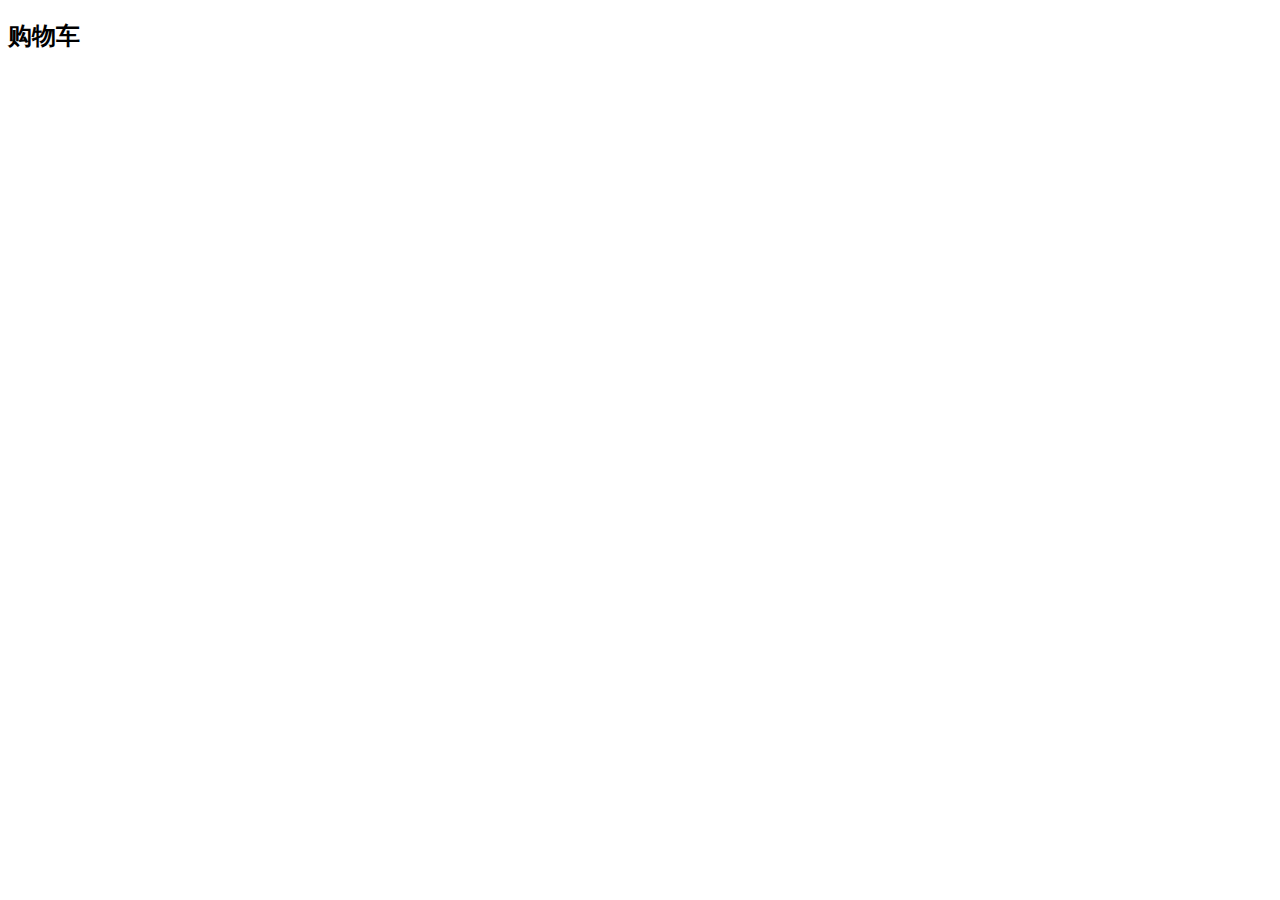
==== jdM/cart.html @ 17607cdb "购物车" ====
<!DOCTYPE html>
<html lang="en">
<head>
    <meta charset="UTF-8">
    <title>Title</title>
    <link rel="stylesheet" href="c">
    <link rel="stylesheet" href="css/cart.css">
</head>
<body>
    <header class="jd_topBar">
        <a href="#" class="icon_back"></a>
            <h2>购物车</h2>
        <a href="#" class="icon_menu"></a>
    </header>
</body>
</html>
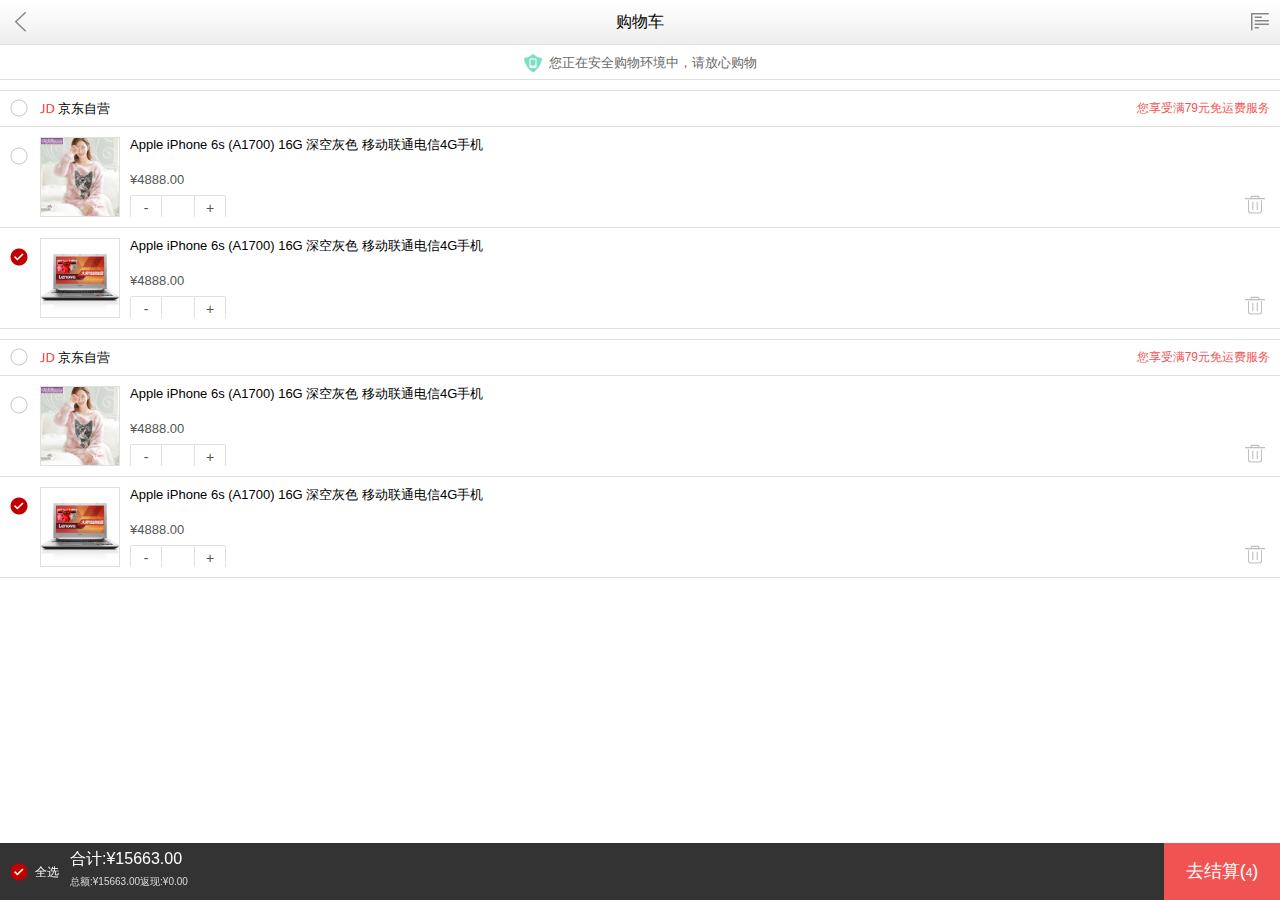
==== commit bdd52c4d: "更新" ====
--- a/jdM/cart.html
+++ b/jdM/cart.html
@@ -1,16 +1,193 @@
 <!DOCTYPE html>
-<html lang="en">
-<head>
+<html>
+<head lang="en">
     <meta charset="UTF-8">
-    <title>Title</title>
-    <link rel="stylesheet" href="c">
-    <link rel="stylesheet" href="css/cart.css">
+    <meta name="apple-touch-fullscreen" content="yes" />
+    <meta name="viewport" content="width=device-width, user-scalable=no, initial-scale=1.0"/>
+    <title>购物车</title>
+    <link rel="stylesheet" href="css/base.css"/>
+    <link rel="stylesheet" href="css/cart.css"/>
 </head>
 <body>
-    <header class="jd_topBar">
-        <a href="#" class="icon_back"></a>
-            <h2>购物车</h2>
-        <a href="#" class="icon_menu"></a>
-    </header>
+<!--头部  开始-->
+<header class="jd_topBar">
+    <a href="#" class="icon_back"></a>
+    <h2>购物车</h2>
+    <a href="#" class="icon_menu"></a>
+</header>
+<!--头部 结束-->
+<div class="jd_view">
+    <div class="jd_safeTip">
+        <p>您正在安全购物环境中，请放心购物</p>
+    </div>
+    <div class="jd_shop">
+        <!--顶部的店铺-->
+        <div class="jd_shop_name">
+            <!--店铺选着框区块-->
+            <div class="shop_check">
+                <span class="jd_check_box" ></span>
+            </div>
+            <div class="shop_title clearfix">
+                <img src="images/buy-logo.png" alt=""/>
+                <span class="name">京东自营</span>
+                <span class="tip">您享受满79元免运费服务</span>
+            </div>
+        </div>
+        <!--下面商品信息-->
+        <div class="jd_shop_product">
+            <ul>
+                <li>
+                    <!--商品选着框区块-->
+                    <div class="product_check">
+                        <span class="jd_check_box" ></span>
+                    </div>
+                    <div class="product_info clearfix">
+                        <a href="#" class="image"><img src="images/detail01.jpg" alt=""/></a>
+                        <div class="info">
+                            <a href="#" class="name">Apple iPhone 6s (A1700) 16G 深空灰色 移动联通电信4G手机</a>
+                            <p class="price">¥4888.00</p>
+                            <div class="clearfix">
+                                <!--改变数量-->
+                                <div class="changeNum clearfix">
+                                    <span class="changeNum_left">-</span>
+                                    <input type="tel"/>
+                                    <span class="changeNum_right">+</span>
+                                </div>
+                                <!--删除区块-->
+                                <div class="deleteBox">
+                                    <span class="deleteBox_top"></span>
+                                    <span class="deleteBox_bot"></span>
+                                </div>
+                            </div>
+                        </div>
+                    </div>
+                </li>
+                <li>
+                    <!--商品选着框区块-->
+                    <div class="product_check">
+                        <span class="jd_check_box" checked ></span>
+                    </div>
+                    <div class="product_info clearfix">
+                        <a href="#" class="image"><img src="images/detail02.jpg" alt=""/></a>
+                        <div class="info">
+                            <a href="#" class="name">Apple iPhone 6s (A1700) 16G 深空灰色 移动联通电信4G手机</a>
+                            <p class="price">¥4888.00</p>
+                            <div class="clearfix">
+                                <!--改变数量-->
+                                <div class="changeNum clearfix">
+                                    <span class="changeNum_left">-</span>
+                                    <input type="tel"/>
+                                    <span class="changeNum_right">+</span>
+                                </div>
+                                <!--删除区块-->
+                                <div class="deleteBox">
+                                    <span class="deleteBox_top"></span>
+                                    <span class="deleteBox_bot"></span>
+                                </div>
+                            </div>
+                        </div>
+                    </div>
+                </li>
+            </ul>
+        </div>
+    </div>
+    <div class="jd_shop">
+        <!--顶部的店铺-->
+        <div class="jd_shop_name">
+            <!--店铺选着框区块-->
+            <div class="shop_check">
+                <span class="jd_check_box" ></span>
+            </div>
+            <div class="shop_title clearfix">
+                <img src="images/buy-logo.png" alt=""/>
+                <span class="name">京东自营</span>
+                <span class="tip">您享受满79元免运费服务</span>
+            </div>
+        </div>
+        <!--下面商品信息-->
+        <div class="jd_shop_product">
+            <ul>
+                <li>
+                    <!--商品选着框区块-->
+                    <div class="product_check">
+                        <span class="jd_check_box" ></span>
+                    </div>
+                    <div class="product_info clearfix">
+                        <a href="#" class="image"><img src="images/detail01.jpg" alt=""/></a>
+                        <div class="info">
+                            <a href="#" class="name">Apple iPhone 6s (A1700) 16G 深空灰色 移动联通电信4G手机</a>
+                            <p class="price">¥4888.00</p>
+                            <div class="clearfix">
+                                <!--改变数量-->
+                                <div class="changeNum clearfix">
+                                    <span class="changeNum_left">-</span>
+                                    <input type="tel"/>
+                                    <span class="changeNum_right">+</span>
+                                </div>
+                                <!--删除区块-->
+                                <div class="deleteBox">
+                                    <span class="deleteBox_top"></span>
+                                    <span class="deleteBox_bot"></span>
+                                </div>
+                            </div>
+                        </div>
+                    </div>
+                </li>
+                <li>
+                    <!--商品选着框区块-->
+                    <div class="product_check">
+                        <span class="jd_check_box" checked ></span>
+                    </div>
+                    <div class="product_info clearfix">
+                        <a href="#" class="image"><img src="images/detail02.jpg" alt=""/></a>
+                        <div class="info">
+                            <a href="#" class="name">Apple iPhone 6s (A1700) 16G 深空灰色 移动联通电信4G手机</a>
+                            <p class="price">¥4888.00</p>
+                            <div class="clearfix">
+                                <!--改变数量-->
+                                <div class="changeNum clearfix">
+                                    <span class="changeNum_left">-</span>
+                                    <input type="tel"/>
+                                    <span class="changeNum_right">+</span>
+                                </div>
+                                <!--删除区块-->
+                                <div class="deleteBox">
+                                    <span class="deleteBox_top"></span>
+                                    <span class="deleteBox_bot"></span>
+                                </div>
+                            </div>
+                        </div>
+                    </div>
+                </li>
+            </ul>
+        </div>
+    </div>
+</div>
+<div class="jd_option">
+    <!--商品选着框区块-->
+    <div class="option_check">
+        <span class="jd_check_box" checked ></span>
+        <span class="jd_check_label">全选</span>
+    </div>
+    <div class="option_info">
+        <p class="amount">合计:<span>¥15663.00</span></p>
+        <p class="amount_dec">总额:<span>¥15663.00</span>返现:<span>¥0.00</span></p>
+    </div>
+    <div class="option_submit">
+        <a href="#">去结算(<span>4</span>)</a>
+    </div>
+</div>
+
+
+<div class="jd_win" style="display: none">
+    <div class="jd_win_box">
+        <div class="jd_win_box_con">确认要删除这些商品吗？</div>
+        <div class="jd_win_box_btn clearfix">
+            <a href="" class="cancel">取消</a>
+            <a href="" class="submit">确认</a>
+        </div>
+    </div>
+</div>
+<script src="js/cart.js"></script>
 </body>
 </html>--- a/jdM/css/base.css
+++ b/jdM/css/base.css
@@ -0,0 +1,110 @@
+*,
+::before,
+::after{
+    padding: 0;
+    margin: 0;
+    /*清除浏览器默认点击的高亮效果*/
+    -webkit-tap-highlight-color: transparent;
+    /*以你的border开始计算你的宽度*/
+    -webkit-box-sizing: border-box;
+}
+body{
+    font-size: 14px;
+    /*第二个是手机默认的字体*/
+    font-family: 'Microsoft YaHei',sans-serif;
+    color: #000;
+}
+a{
+    text-decoration: none;
+    color: #000;
+}
+ul{
+    list-style: none;
+}
+
+input,textarea{
+    border:none;
+    resize: none;
+    /*清除选中框*/
+    outline:none;
+    /*清除浏览器一些默认样式*/
+    -webkit-appearance: none;
+}
+
+/*清除浮动*/
+.clearfix::before,
+.clearfix::after{
+    content: ',';
+    display: block;
+    line-height:0;
+    visibility: hidden;
+    clear: both;
+}
+
+
+[class^="icon_"]{
+    background: url("../images/sprites.png") no-repeat;
+    background-size: 200px 200px;
+}
+/*头部通栏*/
+.jd_topBar{
+    height: 45px;
+    width: 100%;
+    background: url("../images/header-bg.png") repeat-x;
+    background-size: 1px 44px;
+    border-bottom: 1px solid #e0e0e0;
+    position: absolute;
+    z-index: 1000;
+}
+/*返回按钮*/
+.jd_topBar .icon_back{
+    background-position:-20px 0;
+    width: 20px;
+    height: 20px;
+    display: block;
+    margin: 12px 10px;
+    position: absolute;
+    top: 0;
+    left: 0;
+}
+
+/*搜索*/
+.jd_topBar h2{
+    text-align: center;
+    font-size: 16px;
+    font-family: sans-serif;
+    font-weight: inherit;
+    line-height: 44px;
+}
+/*搜索*/
+.jd_topBar form{
+    width: 100%;
+    height: 100%;
+    padding:0 40px;
+}
+.jd_topBar form input{
+    width: 100%;
+    height: 32px;
+    border: 1px solid #bfbfbf;
+    border-radius: 4px;
+    margin-top: 6px;
+}
+
+/*返回菜单*/
+.jd_topBar .icon_menu{
+    background-position:-60px 0;
+    width: 40px;
+    height: 44px;
+    display: block;
+    padding: 12px 10px;
+    background-clip: content-box;
+    background-origin: content-box;
+    position: absolute;
+    top: 0;
+    right: 0;
+}
+
+
+
+
+
--- a/jdM/css/cart.css
+++ b/jdM/css/cart.css
@@ -0,0 +1,376 @@
+/*����ͼ*/
+.jd_view{
+    padding-top: 45px;
+    padding-bottom: 58px;
+    min-width: 300px;
+}
+
+/*��ȫ��ʾ*/
+.jd_safeTip{
+    text-align: center;
+    height: 35px;
+    border-bottom: 1px solid #e0e0e0;
+    line-height: 34px;
+    color: #888;
+    background: #fff;
+}
+
+.jd_safeTip p{
+    display: inline-block;
+    height: 18px;
+    line-height: 18px;
+    position: relative;
+    padding-left: 25px;
+    color: #686868;
+    font-size: 13px;
+}
+.jd_safeTip p::before{
+    content: "";
+    display:block;
+    width: 18px;
+    height: 18px;
+
+    background: url("../images/safe_icon.png") no-repeat;
+    background-size: 18px 18px;
+    position: absolute;
+    top:0px;
+    left:0px;
+
+}
+
+/*��Ʒ����*/
+.jd_shop{
+    margin-top: 10px;
+    border-top: 1px solid #e0e0e0;
+    background: #fff;
+}
+
+.jd_shop .jd_shop_name{
+    height: 35px;
+    line-height: 35px;
+    position: relative;
+}
+/*ѡ�ſ�*/
+.jd_shop .jd_shop_name .shop_check{
+    width: 40px;
+    height: 35px;
+    position: absolute;
+    top: 0;
+    left: 0;
+}
+.jd_shop .jd_shop_name .shop_check .jd_check_box{
+    position: absolute;
+    top: 8px;
+    left: 10px;
+}
+
+.jd_shop .jd_shop_name .shop_title{
+    padding-left: 40px;
+    padding-right: 10px;
+    font-size: 13px;
+}
+.jd_shop .jd_shop_name .shop_title img{
+    width: 15px;
+    height: 13px;
+    float: left;
+    margin-top: 11px;
+}
+.jd_shop .jd_shop_name .shop_title .name{
+    float: left;
+    margin-left: 3px;
+}
+.jd_shop .jd_shop_name .shop_title .tip{
+    color: #f15353;
+    float: right;
+    font-size: 12px;
+}
+/*��Ʒ*/
+.jd_shop .jd_shop_product{
+    border-top: 1px solid #e0e0e0;
+    position: relative;
+}
+
+.jd_shop .jd_shop_product ul li{
+    padding-bottom: 10px;
+    border-bottom: 1px solid #e0e0e0;
+    position: relative;
+}
+/*��Ʒѡ�ſ�*/
+.jd_shop .jd_shop_product .product_check{
+    width: 40px;
+    position: absolute;
+    top: 0;
+    left: 0;
+}
+
+.jd_shop .jd_shop_product .product_check .jd_check_box{
+    position: absolute;
+    top: 20px;
+    left: 10px;
+}
+/*��Ʒ��Ϣ*/
+.jd_shop .jd_shop_product .product_info{
+    padding-left: 40px;
+    padding-top: 10px;
+    padding-right: 10px;
+}
+.jd_shop .jd_shop_product .product_info .image{
+    height: 80px;
+    width: 80px;
+    border:1px solid #e0e0e0;
+    display: block;
+    float: left;
+    margin-right: 10px;
+}
+.jd_shop .jd_shop_product .product_info .image img{
+    width: 100%;
+}
+.jd_shop .jd_shop_product .product_info .info{
+    height: 80px;
+    overflow: hidden;
+    font-size: 13px;
+    color: #555;
+}
+.jd_shop .jd_shop_product .product_info .info .name{
+    font-size: 13px;
+    line-height: 15px;
+    height: 30px;
+    text-overflow: ellipsis;/*�����ı�ʡ�Ժ�*/
+    margin-bottom: 5px;
+    overflow: hidden;
+    display: -webkit-box;
+    -webkit-line-clamp:2;
+    -webkit-box-orient:vertical;
+}
+.jd_shop .jd_shop_product .product_info .info .price{
+    margin-bottom: 8px;
+}
+
+/*ѡ������ģ��*/
+.changeNum{
+    float: left;
+}
+.changeNum span{
+    height: 24px;
+    width: 32px;
+    border:1px solid #e0e0e0;
+    line-height: 24px;
+    text-align: center;
+    font-size: 14px;
+    display: block;
+    float: left;
+}
+.changeNum span.changeNum_left{
+    border-top-left-radius: 2px;
+    border-bottom-left-radius: 2px;
+}
+
+.changeNum span.changeNum_right{
+    border-top-right-radius: 2px;
+    border-bottom-right-radius: 2px;
+}
+.changeNum input{
+    height: 24px;
+    width: 32px;
+    border-top:1px solid #e0e0e0;
+    border-bottom:1px solid #e0e0e0;
+    line-height: 24px;
+    text-align: center;
+    font-size: 14px;
+    float: left;
+    border-radius: 0;
+}
+
+/*ɾ��*/
+.deleteBox{
+    float: right;
+    margin-right: 5px;
+}
+.deleteBox .deleteBox_top{
+    width: 20px;
+    height: 5px;
+    background: url("../images/delete_up.png");
+    background-size: 20px 5px;
+    display: block;
+    margin-left: -1px;
+}
+.deleteBox .deleteBox_bot{
+    width: 18px;
+    height: 18px;
+    background: url("../images/delete_down.png");
+    background-size: 18px 18px;
+    display: block;
+    margin-top: -3px;
+}
+
+/*��ѡ��*/
+.jd_check_box{
+    height: 20px;
+    width: 20px;
+    display: block;
+
+    background: url("../images/shop-icon.png") no-repeat;
+    background-size: 50px 100px;
+}
+.jd_check_box[checked]{
+    background-position: -25px 0;
+}
+/*�ײ�������*/
+.jd_option{
+    height: 57px;
+    width: 100%;
+    position: fixed;
+    bottom:0;
+    left: 0;
+
+    background: rgba(0,0,0,0.8);
+    color: #fff;
+    z-index: 999;
+}
+/*���  ��ť*/
+.jd_option .option_check{
+    width: 60px;
+    height: 57px;
+    line-height: 57px;
+    position: absolute;
+    top: 0;
+    left: 0;
+    z-index: 200;
+}
+
+.jd_option .option_check .jd_check_box{
+    top: 20px;
+    left: 10px;
+    position: absolute;
+}
+.jd_option .option_check .jd_check_label{
+    margin-left: 35px;
+    font-size: 12px;
+}
+
+/*�м���Ϣ*/
+.jd_option .option_info{
+    width: 100%;
+    padding: 0 70px 0 70px;
+    height: 57px;
+    z-index: 199;
+}
+.jd_option .option_info .amount{
+    font-size: 16px;
+    line-height: 32px;
+}
+.jd_option .option_info .amount_dec{
+    font-size: 10px;
+    opacity: 0.8;
+}
+
+/*�Ҳఴť*/
+.jd_option .option_submit{
+    width: 116px;
+    height: 57px;
+    line-height: 57px;
+    position: absolute;
+    top: 0;
+    right: 0;
+    z-index: 200;
+    background: #f15353;
+    text-align: center;
+}
+.jd_option .option_submit a{
+    color: #fff;
+    font-size: 18px;
+}
+.jd_option .option_submit a span{
+    font-size: 12px;
+}
+
+
+/*����*/
+.jd_win{
+    position: absolute;
+    top:0;
+    left: 0;
+    width: 100%;
+    height: 100%;
+    background: rgba(0,0,0,0.6);
+    z-index: 1001;
+}
+
+.jd_win_box{
+    width: 80%;
+    margin: 0 auto;
+    background: #fff;
+    border: 1px solid #e0e0e0;
+    border-radius: 4px;
+    opacity: 0;
+}
+.jd_win_box .jd_win_box_con{
+    line-height: 74px;
+    border-bottom: 1px solid #e0e0e0;
+    font-size: 16px;
+    color: #555555;
+    text-align: center;
+    margin: 0 20px;
+}
+.jd_win_box .jd_win_box_btn{
+    padding: 10px 20px;
+
+}
+.jd_win_box .jd_win_box_btn .cancel{
+    height: 36px;
+    width: 45%;
+    display: block;
+    border: 1px solid #e0e0e0;
+    text-align: center;
+    line-height: 36px;
+    border-radius: 4px;
+    font-size: 16px;
+    float: left;
+}
+.jd_win_box .jd_win_box_btn .submit{
+    height: 36px;
+    width: 45%;
+    display: block;
+    background: #f15353;
+    text-align: center;
+    line-height: 36px;
+    border-radius: 4px;
+    color: #ffffff;
+    font-size: 16px;
+    margin-left: 10%;
+    float: left;
+}
+
+@keyframes bounceInDown {
+    0%, 100%, 60%, 75%, 90% {
+        animation-timing-function: cubic-bezier(0.215, 0.61, 0.355, 1);
+    }
+    0% {
+        opacity: 0;
+        transform: translate3d(0px, -3000px, 0px);
+        -webkit-transform: translate3d(0px, -3000px, 0px);
+    }
+    60% {
+        opacity: 1;
+        transform: translate3d(0px, 25px, 0px);
+        -webkit-transform:translate3d(0px, 25px, 0px);
+    }
+    75% {
+        transform: translate3d(0px, -10px, 0px);
+        -webkit-transform:translate3d(0px, -10px, 0px);
+    }
+    90% {
+        transform: translate3d(0px, 5px, 0px);
+        -webkit-transform:translate3d(0px, 5px, 0px);
+    }
+    100% {
+        opacity: 1;
+        transform: none;
+        -webkit-transform:none;
+    }
+}
+.bounceInDown {
+    animation-name: bounceInDown;
+    animation-duration: 1s;
+    animation-fill-mode: both;
+}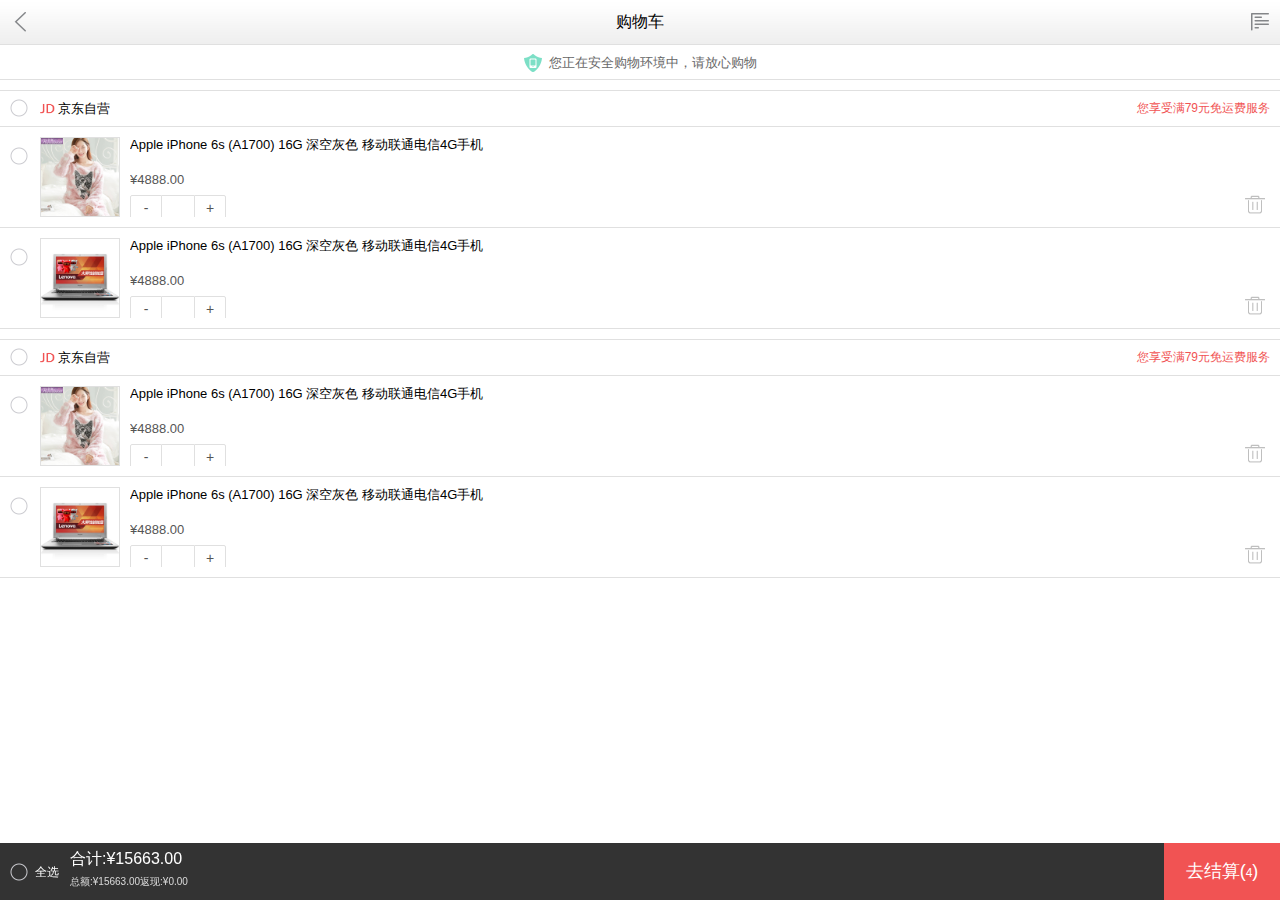
==== commit a5a03ca3: "更新购物车界面动画" ====
--- a/jdM/cart.html
+++ b/jdM/cart.html
@@ -65,7 +65,7 @@
                 <li>
                     <!--商品选着框区块-->
                     <div class="product_check">
-                        <span class="jd_check_box" checked ></span>
+                        <span class="jd_check_box"  ></span>
                     </div>
                     <div class="product_info clearfix">
                         <a href="#" class="image"><img src="images/detail02.jpg" alt=""/></a>
@@ -136,7 +136,7 @@
                 <li>
                     <!--商品选着框区块-->
                     <div class="product_check">
-                        <span class="jd_check_box" checked ></span>
+                        <span class="jd_check_box"  ></span>
                     </div>
                     <div class="product_info clearfix">
                         <a href="#" class="image"><img src="images/detail02.jpg" alt=""/></a>
@@ -166,7 +166,7 @@
 <div class="jd_option">
     <!--商品选着框区块-->
     <div class="option_check">
-        <span class="jd_check_box" checked ></span>
+        <span class="jd_check_box"  ></span>
         <span class="jd_check_label">全选</span>
     </div>
     <div class="option_info">
@@ -179,12 +179,12 @@
 </div>
 
 
-<div class="jd_win" style="display: none">
-    <div class="jd_win_box">
+<div class="jd_win jumpOut"  style ="display:none">
+    <div class="jd_win_box" >
         <div class="jd_win_box_con">确认要删除这些商品吗？</div>
         <div class="jd_win_box_btn clearfix">
-            <a href="" class="cancel">取消</a>
-            <a href="" class="submit">确认</a>
+            <a href="javascript:;" class="cancel">取消</a>
+            <a href="javascript:;" class="submit">确认</a>
         </div>
     </div>
 </div>
--- a/jdM/css/cart.css
+++ b/jdM/css/cart.css
@@ -302,7 +302,8 @@
     background: #fff;
     border: 1px solid #e0e0e0;
     border-radius: 4px;
-    opacity: 0;
+    margin-top: 100px;
+
 }
 .jd_win_box .jd_win_box_con{
     line-height: 74px;
@@ -341,6 +342,41 @@
     float: left;
 }
 
+/*跳出动画*/
+@keyframes jumpOut{
+    0%{
+        opacity: 0;
+        transform: translateY(-2000px);
+        -webkit-transform: translateY(-2000px);
+    }
+    60%{
+        opacity: 1;
+        transform: translateY(30px);
+        -webkit-transform: translateY(30px);
+    }
+    75%{
+        opacity: 1;
+        transform: translateY(-10px);
+        -webkit-transform: translateY(-10px);
+    }
+    90%{
+        opacity: 1;
+        transform: translateY(5px);
+        -webkit-transform: translateY(5px);
+    }
+    100%{
+        opacity: 1;
+        transform: none;
+        -webkit-transform: none;
+    }
+}
+
+.jumpOut{
+    animation: jumpOut 1s ease;
+}
+
+
+
 @keyframes bounceInDown {
     0%, 100%, 60%, 75%, 90% {
         animation-timing-function: cubic-bezier(0.215, 0.61, 0.355, 1);
